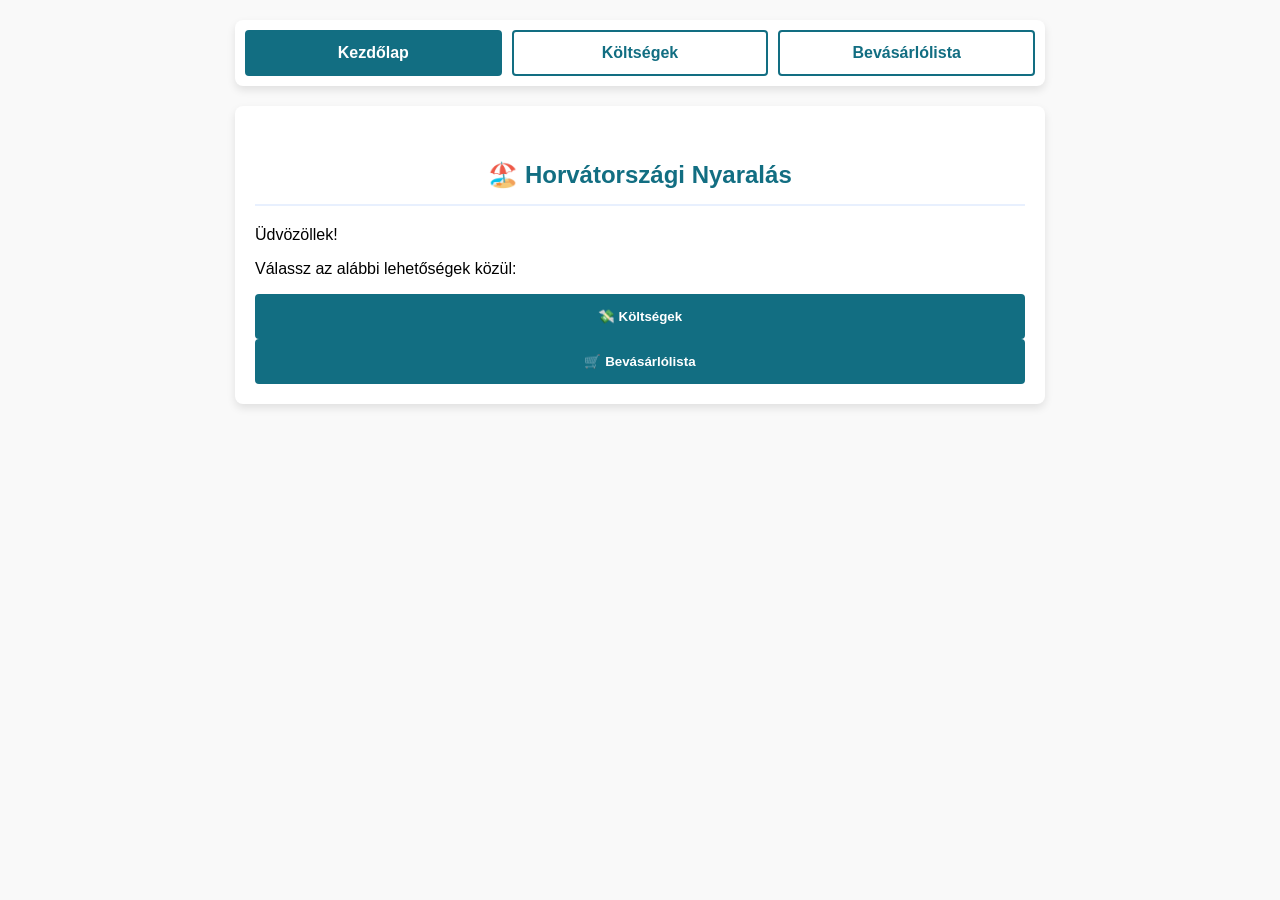
==== index.html @ a703a70e "Refactor HTML structure and improve semantics" ====
<!DOCTYPE html>
<html lang="hu">
<head>
  <meta charset="UTF-8">
  <meta name="viewport" content="width=device-width, initial-scale=1.0">
  <meta name="description" content="Nyaralási költségek és bevásárlólista kezelése">
  <title>Nyaralás</title>

  <link rel="icon" href="data:image/svg+xml,<svg xmlns=%22http://www.w3.org/2000/svg%22 viewBox=%220 0 100 100%22><text y=%22.9em%22 font-size=%2290%22>🏝️</text></svg>">
  <link rel="stylesheet" href="style.css">
</head>
<body>

  <nav class="nav-menu">
    <a href="index.html" class="active">Kezdőlap</a>
    <a href="costs.html">Költségek</a>
    <a href="shopping.html">Bevásárlólista</a>
  </nav>

  <main class="card home-card">
    <h2>🏖️ Horvátországi Nyaralás</h2>
    <p class="subtitle">Üdvözöllek!</p>
    
    <p>Válassz az alábbi lehetőségek közül:</p>

    <div class="action-buttons home-buttons">
      <button class="btn" onclick="window.location.href='costs.html'">💸 Költségek</button>
      <button class="btn" onclick="window.location.href='shopping.html'">🛒 Bevásárlólista</button>
    </div>
  </main>

</body>
</html>
---- style.css ----
/* =========================================
   1. VARIABLES & RESET
   ========================================= */
:root {
  --primary: #126e82;
  --primary-hover: #0d5363;
  --bg-body: #f9f9f9;
  --bg-white: #ffffff;
  --bg-soft: #e8f0fe;
  --border-color: #ccc;
  --row-hover: #f0f5fa;
  --row-stripe: #f8fbff;
  --text-main: #333;
  --delete-red: #d9534f;
  --font-base: 'Arial', sans-serif;
}

* {
  box-sizing: border-box;
}

body {
  font-family: var(--font-base);
  padding: 20px;
  max-width: 850px;
  margin: auto;
  background-color: var(--bg-body);
}

/* =========================================
   2. LAYOUT & CARDS
   ========================================= */
.card {
  background: var(--bg-white);
  box-shadow: 0 4px 8px rgba(0, 0, 0, 0.1);
  border-radius: 8px;
  padding: 20px;
}

.narrow-card {
  max-width: 600px;
  margin: 0 auto;
}

h2 {
  color: var(--primary);
  text-align: center;
  margin-top: 20px;
  padding: 15px 0;
  border-bottom: 2px solid var(--bg-soft);
  font-size: 1.5rem;
}

/* =========================================
   3. NAVIGATION MENU
   ========================================= */
.nav-menu {
  display: flex;
  flex-wrap: wrap;
  gap: 10px;
  margin-bottom: 20px;
  background: var(--bg-white);
  padding: 10px;
  border-radius: 8px;
  box-shadow: 0 4px 8px rgba(0, 0, 0, 0.1);
}

.nav-menu a {
  text-decoration: none;
  padding: 12px 15px;
  color: var(--primary);
  font-weight: bold;
  border-radius: 4px;
  flex: 1;
  text-align: center;
  border: 2px solid var(--primary);
  transition: all 0.2s ease;
}

.nav-menu a.active {
  background-color: var(--primary);
  color: var(--bg-white);
}

.nav-menu a:hover {
  background-color: var(--bg-soft);
}

/* =========================================
   4. TABLES
   ========================================= */
table {
  width: 100%;
  border-collapse: collapse;
  text-align: left;
}

th {
  background-color: var(--primary);
  color: var(--bg-white);
  padding: 15px;
}

td {
  padding: 12px 15px;
  border-bottom: 1px solid #eee;
}

tbody tr:nth-child(even) { background-color: var(--row-stripe); }
tbody tr:hover { background-color: var(--row-hover); }

.total-row td {
  border-top: 3px solid var(--primary);
  font-weight: bold;
  color: var(--primary);
  background-color: var(--bg-soft);
}

/* Specific shopping table constraints */
.shopping-table th, .shopping-table td { white-space: nowrap; }
.shopping-table th:nth-child(3), .shopping-table td:nth-child(3) { width: 100%; }

/* =========================================
   5. FORMS & INPUTS
   ========================================= */
input, select {
  width: 100%;
  padding: 12px;
  border: 1px solid var(--border-color);
  border-radius: 6px;
  font-family: inherit;
  background-color: #fafafa;
}

input:focus, select:focus {
  outline: none;
  border-color: var(--primary);
  box-shadow: 0 0 0 3px rgba(18, 110, 130, 0.2);
}

.shopping-table input[type="number"] { width: 60px; }

input[type="checkbox"] {
  width: 22px;
  height: 22px;
  cursor: pointer;
  accent-color: var(--primary);
}

/* =========================================
   6. BUTTONS
   ========================================= */
button, .btn {
  background-color: var(--primary);
  color: var(--bg-white);
  border: none;
  padding: 15px;
  cursor: pointer;
  width: 100%;
  font-weight: bold;
  border-radius: 4px;
  transition: all 0.2s ease;
}

button:hover, .btn:hover {
  background-color: var(--primary-hover);
  transform: translateY(-2px);
}

.btn-secondary {
  background-color: var(--bg-white);
  color: var(--primary);
  border: 2px solid var(--primary);
}

.delete-btn {
  color: #777;
  background: transparent;
  border: none;
  font-size: 20px;
  cursor: pointer;
  padding: 5px 10px;
}

.delete-btn:hover { color: var(--delete-red); }

/* =========================================
   7. RESPONSIVENESS
   ========================================= */
.table-responsive {
  width: 100%;
  overflow-x: auto;
}

@media (max-width: 600px) {
  .nav-menu { flex-direction: column; }
  .action-buttons { flex-direction: column; }
  .btn { width: 100%; }
}
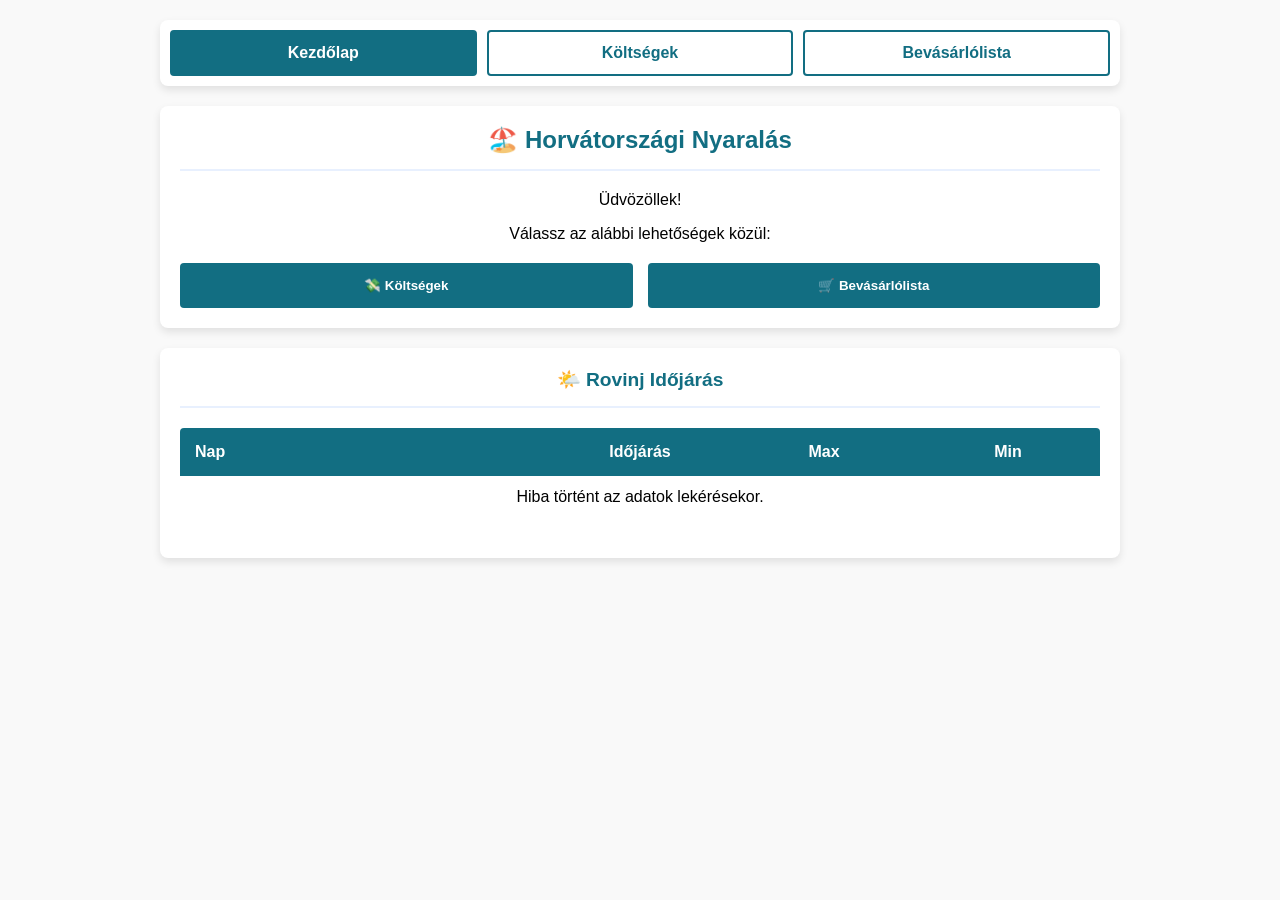
==== commit ad4e6ca9: "weather forecast" ====
--- a/index.html
+++ b/index.html
@@ -1,14 +1,17 @@
 <!DOCTYPE html>
 <html lang="hu">
+
 <head>
   <meta charset="UTF-8">
   <meta name="viewport" content="width=device-width, initial-scale=1.0">
   <meta name="description" content="Nyaralási költségek és bevásárlólista kezelése">
   <title>Nyaralás</title>
 
-  <link rel="icon" href="data:image/svg+xml,<svg xmlns=%22http://www.w3.org/2000/svg%22 viewBox=%220 0 100 100%22><text y=%22.9em%22 font-size=%2290%22>🏝️</text></svg>">
+  <link rel="icon"
+    href="data:image/svg+xml,<svg xmlns=%22http://www.w3.org/2000/svg%22 viewBox=%220 0 100 100%22><text y=%22.9em%22 font-size=%2290%22>🏝️</text></svg>">
   <link rel="stylesheet" href="style.css">
 </head>
+
 <body>
 
   <nav class="nav-menu">
@@ -20,7 +23,7 @@
   <main class="card home-card">
     <h2>🏖️ Horvátországi Nyaralás</h2>
     <p class="subtitle">Üdvözöllek!</p>
-    
+
     <p>Válassz az alábbi lehetőségek közül:</p>
 
     <div class="action-buttons home-buttons">
@@ -29,5 +32,29 @@
     </div>
   </main>
 
+  <section class="card weather-card" style="margin-top: 20px;">
+    <h3>🌤️ Rovinj Időjárás</h3>
+    <div class="table-responsive">
+      <table id="weather-table">
+        <thead>
+          <tr>
+            <th>Nap</th>
+            <th class="center-text">Időjárás</th>
+            <th class="center-text">Max</th>
+            <th class="center-text">Min</th>
+          </tr>
+        </thead>
+        <tbody id="weather-body">
+          <tr>
+            <td colspan="4" class="center-text">Időjárás betöltése folyamatban...</td>
+          </tr>
+        </tbody>
+      </table>
+    </div>
+  </section>
+
+  <script src="script.js"></script>
+
 </body>
-</html>
+
+</html>
--- a/style.css
+++ b/style.css
@@ -10,19 +10,16 @@
   --border-color: #ccc;
   --row-hover: #f0f5fa;
   --row-stripe: #f8fbff;
-  --text-main: #333;
   --delete-red: #d9534f;
   --font-base: 'Arial', sans-serif;
 }
 
-* {
-  box-sizing: border-box;
-}
+* { box-sizing: border-box; }
 
 body {
   font-family: var(--font-base);
   padding: 20px;
-  max-width: 850px;
+  max-width: 1000px;
   margin: auto;
   background-color: var(--bg-body);
 }
@@ -30,25 +27,45 @@
 /* =========================================
    2. LAYOUT & CARDS
    ========================================= */
+.dashboard-layout {
+  display: grid;
+  grid-template-columns: 2fr 1fr;
+  gap: 20px;
+  align-items: start;
+}
+
+.right-column {
+  display: flex;
+  flex-direction: column;
+  gap: 20px;
+}
+   
 .card {
   background: var(--bg-white);
   box-shadow: 0 4px 8px rgba(0, 0, 0, 0.1);
   border-radius: 8px;
   padding: 20px;
-}
-
-.narrow-card {
-  max-width: 600px;
-  margin: 0 auto;
-}
-
-h2 {
+  text-align: center;
+}
+
+.narrow-card { max-width: 600px; margin: 0 auto; }
+
+h2, h3 {
   color: var(--primary);
   text-align: center;
-  margin-top: 20px;
-  padding: 15px 0;
+  margin-top: 0;
+  padding-bottom: 15px;
   border-bottom: 2px solid var(--bg-soft);
-  font-size: 1.5rem;
+}
+
+h2 { font-size: 1.5rem; }
+h3 { font-size: 1.2rem; }
+
+.exchange-rate-display {
+  font-size: 2rem;
+  font-weight: bold;
+  color: var(--primary);
+  padding: 10px 0;
 }
 
 /* =========================================
@@ -77,60 +94,169 @@
   transition: all 0.2s ease;
 }
 
-.nav-menu a.active {
-  background-color: var(--primary);
-  color: var(--bg-white);
-}
-
-.nav-menu a:hover {
-  background-color: var(--bg-soft);
-}
+/* Általános (nem aktív) gombok hover effektje */
+.nav-menu a:hover { 
+  background-color: var(--bg-soft); 
+}
+
+/* Aktív gomb alapállapota */
+.nav-menu a.active { 
+  background-color: var(--primary); 
+  color: var(--bg-white); 
+}
+
+/* Aktív gomb hover effektje (Sötétebb kék) */
+.nav-menu a.active:hover { 
+  background-color: var(--primary-hover); 
+}
+
+/* =========================================
+   8. WEATHER WIDGET SPECIFICS
+   ========================================= */
+.center-text {
+  text-align: center;
+}
+
+.weather-icon {
+  font-size: 1.5rem;
+}
+
+.temp-max {
+  font-weight: bold;
+  color: #d9534f; /* Warm red matching your delete button */
+}
+
+.temp-min {
+  color: var(--primary); /* Cool blue matching your theme */
+  font-size: 0.9em;
+}
+
+/* Optional: Slight width adjustments for the weather table */
+#weather-table th:nth-child(1), #weather-table td:nth-child(1) { width: 40%; }
+#weather-table th:nth-child(2), #weather-table td:nth-child(2) { width: 20%; }
+#weather-table th:nth-child(3), #weather-table td:nth-child(3) { width: 20%; }
+#weather-table th:nth-child(4), #weather-table td:nth-child(4) { width: 20%; }
 
 /* =========================================
    4. TABLES
    ========================================= */
-table {
+/* Container ensures the scroll bar appears if content is wider than screen */
+.table-responsive {
   width: 100%;
-  border-collapse: collapse;
-  text-align: left;
-}
-
-th {
-  background-color: var(--primary);
-  color: var(--bg-white);
-  padding: 15px;
-}
-
-td {
-  padding: 12px 15px;
-  border-bottom: 1px solid #eee;
+  overflow-x: auto;
+  margin: 20px 0;
+  -webkit-overflow-scrolling: touch;
+}
+
+table { 
+  width: 100%; 
+  text-align: left; 
+  /* Changes required for rounded table corners */
+  border-collapse: separate; 
+  border-spacing: 0;
+  border-radius: 4px; /* Matches your button radius */
+  overflow: hidden;   /* Clips header/row backgrounds to the rounded edge */
+}
+
+th { 
+  background-color: var(--primary); 
+  color: var(--bg-white); 
+  padding: 15px; 
+  white-space: nowrap; 
+}
+
+td { 
+  padding: 12px 15px; 
+  border-bottom: 1px solid #eee; 
+}
+
+/* Remove the bottom border on the very last row to keep the bottom corners clean */
+tbody tr:last-child td {
+  border-bottom: none;
 }
 
 tbody tr:nth-child(even) { background-color: var(--row-stripe); }
 tbody tr:hover { background-color: var(--row-hover); }
 
+/* Összegzés Kártya Specifikus */
+.summary-card table {
+  margin-top: 10px;
+}
+.summary-card td {
+  padding: 15px 10px;
+}
+
 .total-row td {
-  border-top: 3px solid var(--primary);
+  border-bottom: 2px solid var(--border-color);
   font-weight: bold;
   color: var(--primary);
-  background-color: var(--bg-soft);
-}
-
-/* Specific shopping table constraints */
-.shopping-table th, .shopping-table td { white-space: nowrap; }
-.shopping-table th:nth-child(3), .shopping-table td:nth-child(3) { width: 100%; }
+}
+
+/* Ensures the total row bottom border doesn't break the rounded corner */
+tbody tr:last-child.total-row td {
+  border-bottom: none; 
+}
+
+.align-right {
+  text-align: right;
+  white-space: nowrap; /* Megakadályozza, hogy a Ft/fő két sorba törjön */
+}
+
+td.per-fo { 
+  font-weight: normal; 
+  color: #555; 
+  font-size: 0.9em; 
+}
+
+/* Shopping Table Specific */
+.shopping-table { 
+  min-width: 800px;
+  table-layout: fixed; 
+}
+
+/* Make the header tall and spacy to match the other tables */
+.shopping-table th { 
+  padding: 15px; 
+  word-wrap: break-word;
+}
+
+/* Keep the data rows slightly more compact so the list doesn't take up too much vertical space */
+.shopping-table td { 
+  padding: 8px; 
+  word-wrap: break-word;
+}
+
+/* Adjusted widths to total 100% and give the delete button more room */
+.shopping-table th:nth-child(1), .shopping-table td:nth-child(1) { width: 19%; } /* Táska */
+.shopping-table th:nth-child(2), .shopping-table td:nth-child(2) { width: 5%; text-align: center;  }  /* Kat */
+.shopping-table th:nth-child(3), .shopping-table td:nth-child(3) { width: 15%; } /* Kategória */
+.shopping-table th:nth-child(4), .shopping-table td:nth-child(4) { width: 33%; } /* Tárgy */
+.shopping-table th:nth-child(5), .shopping-table td:nth-child(5) { width: 8%; text-align: center; }  /* Db */
+.shopping-table th:nth-child(6), .shopping-table td:nth-child(6) { width: 10%; text-align: center; } /* Kosárban? */
+.shopping-table th:nth-child(7), .shopping-table td:nth-child(7) { width: 10%; text-align: center; } /* Delete */
 
 /* =========================================
    5. FORMS & INPUTS
    ========================================= */
+.input-group {
+  display: flex;
+  flex-direction: row;
+  align-items: center;
+  gap: 8px;
+  width: 100%;
+}
+
 input, select {
-  width: 100%;
-  padding: 12px;
+  padding: 10px;
   border: 1px solid var(--border-color);
   border-radius: 6px;
   font-family: inherit;
   background-color: #fafafa;
-}
+  width: 100%;
+}
+
+.cost-input { flex: 1; }
+.currency-select { width: 70px; flex-shrink: 0; }
 
 input:focus, select:focus {
   outline: none;
@@ -138,17 +264,10 @@
   box-shadow: 0 0 0 3px rgba(18, 110, 130, 0.2);
 }
 
-.shopping-table input[type="number"] { width: 60px; }
-
-input[type="checkbox"] {
-  width: 22px;
-  height: 22px;
-  cursor: pointer;
-  accent-color: var(--primary);
-}
-
-/* =========================================
-   6. BUTTONS
+input[type="checkbox"] { width: 20px; height: 20px; cursor: pointer; accent-color: var(--primary); }
+
+/* =========================================
+   6. BUTTONS & UTILITIES
    ========================================= */
 button, .btn {
   background-color: var(--primary);
@@ -162,38 +281,27 @@
   transition: all 0.2s ease;
 }
 
-button:hover, .btn:hover {
-  background-color: var(--primary-hover);
-  transform: translateY(-2px);
-}
-
-.btn-secondary {
-  background-color: var(--bg-white);
-  color: var(--primary);
-  border: 2px solid var(--primary);
-}
+button:hover, .btn:hover { background-color: var(--primary-hover); transform: translateY(-2px); }
+.action-buttons { display: flex; gap: 15px; margin-top: 20px; }
 
 .delete-btn {
   color: #777;
   background: transparent;
-  border: none;
-  font-size: 20px;
-  cursor: pointer;
-  padding: 5px 10px;
-}
-
-.delete-btn:hover { color: var(--delete-red); }
+  padding: 5px;
+  font-size: 18px;
+}
+.delete-btn:hover { background-color: var(--delete-red); }
 
 /* =========================================
    7. RESPONSIVENESS
    ========================================= */
-.table-responsive {
-  width: 100%;
-  overflow-x: auto;
-}
-
-@media (max-width: 600px) {
+@media (max-width: 768px) {
+  .dashboard-layout {
+    grid-template-columns: 1fr;
+  }
+}
+
+   @media (max-width: 600px) {
   .nav-menu { flex-direction: column; }
   .action-buttons { flex-direction: column; }
-  .btn { width: 100%; }
-}
+}
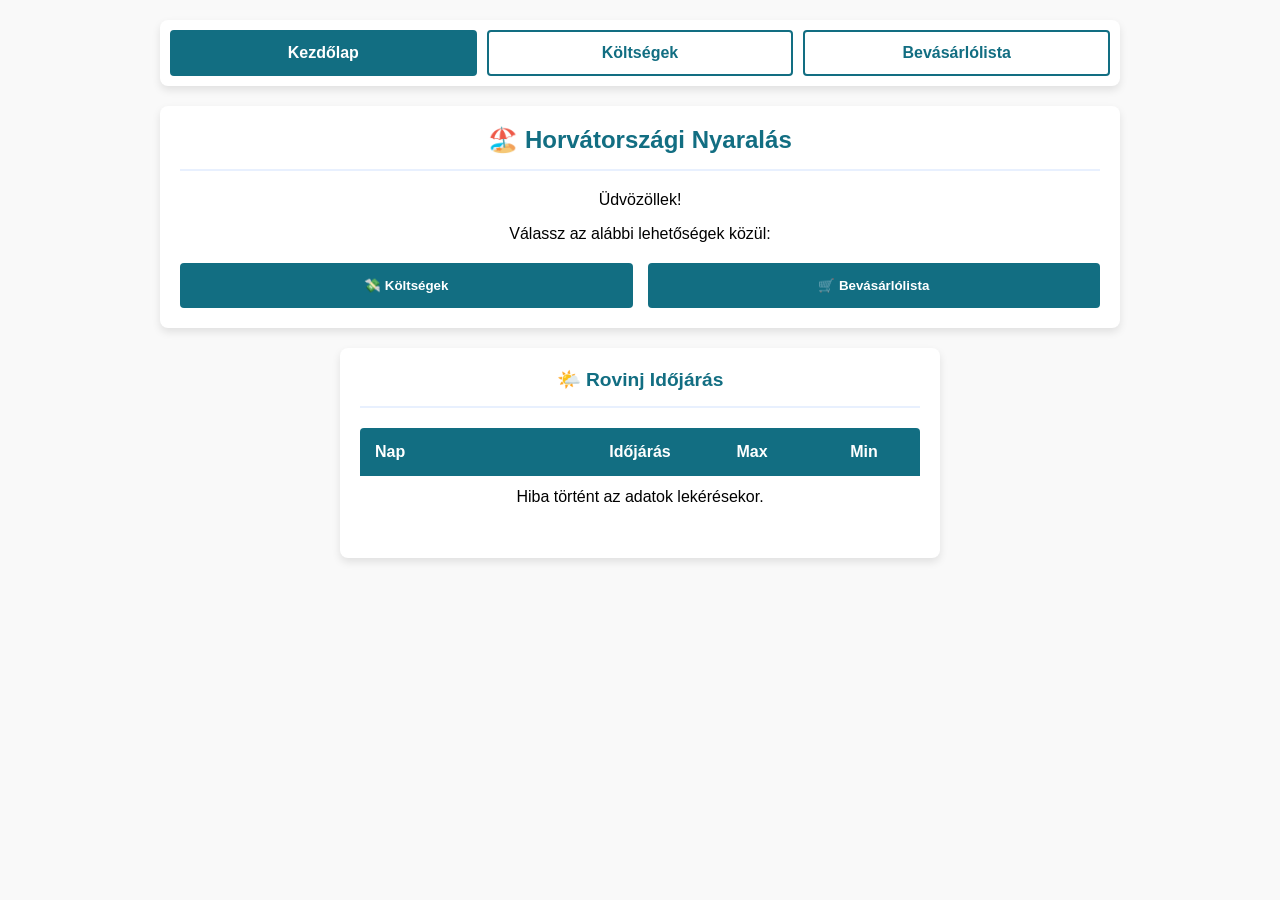
==== commit 41180d47: "css and format modified" ====
--- a/index.html
+++ b/index.html
@@ -32,7 +32,7 @@
     </div>
   </main>
 
-  <section class="card weather-card" style="margin-top: 20px;">
+  <section class="card weather-card narrow-card" style="margin-top: 20px;">
     <h3>🌤️ Rovinj Időjárás</h3>
     <div class="table-responsive">
       <table id="weather-table">
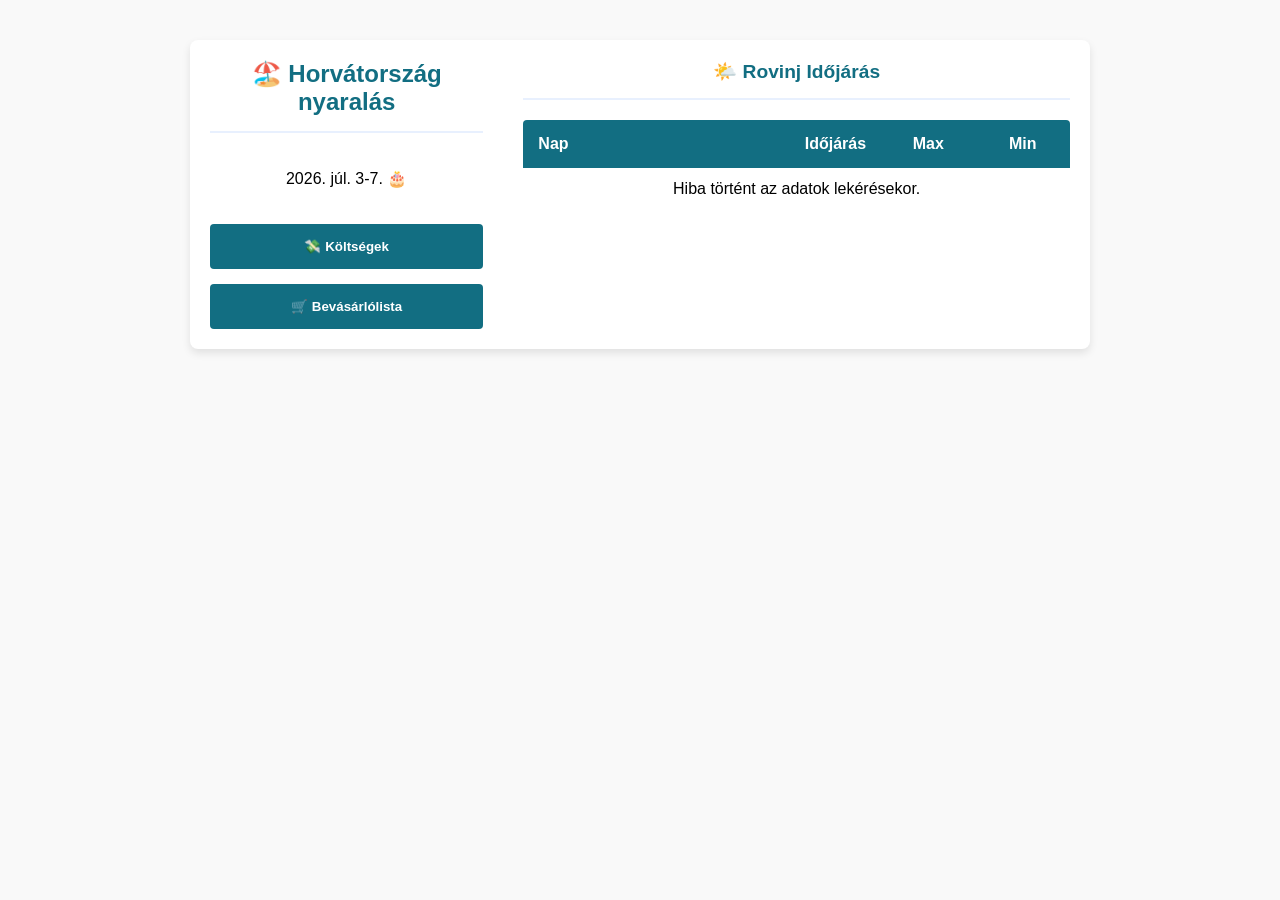
==== commit 0dae1a47: "structure and css modification" ====
--- a/index.html
+++ b/index.html
@@ -6,7 +6,6 @@
   <meta name="viewport" content="width=device-width, initial-scale=1.0">
   <meta name="description" content="Nyaralási költségek és bevásárlólista kezelése">
   <title>Nyaralás</title>
-
   <link rel="icon"
     href="data:image/svg+xml,<svg xmlns=%22http://www.w3.org/2000/svg%22 viewBox=%220 0 100 100%22><text y=%22.9em%22 font-size=%2290%22>🏝️</text></svg>">
   <link rel="stylesheet" href="style.css">
@@ -14,44 +13,40 @@
 
 <body>
 
-  <nav class="nav-menu">
-    <a href="index.html" class="active">Kezdőlap</a>
-    <a href="costs.html">Költségek</a>
-    <a href="shopping.html">Bevásárlólista</a>
-  </nav>
+  <main class="card unified-card">
 
-  <main class="card home-card">
-    <h2>🏖️ Horvátországi Nyaralás</h2>
-    <p class="subtitle">Üdvözöllek!</p>
+    <div class="left-panel">
+      <h2>🏖️ Horvátország nyaralás</h2>
+      <p class="subtitle center-text">2026. júl. 3-7. 🎂</p>
 
-    <p>Válassz az alábbi lehetőségek közül:</p>
+      <div class="vertical-menu">
+        <button class="btn" onclick="window.location.href='costs.html'">💸 Költségek</button>
+        <button class="btn" onclick="window.location.href='shopping.html'">🛒 Bevásárlólista</button>
+      </div>
+    </div>
 
-    <div class="action-buttons home-buttons">
-      <button class="btn" onclick="window.location.href='costs.html'">💸 Költségek</button>
-      <button class="btn" onclick="window.location.href='shopping.html'">🛒 Bevásárlólista</button>
+    <div class="right-panel">
+      <h3>🌤️ Rovinj Időjárás</h3>
+      <div class="table-responsive">
+        <table id="weather-table">
+          <thead>
+            <tr>
+              <th>Nap</th>
+              <th class="center-text">Időjárás</th>
+              <th class="center-text">Max</th>
+              <th class="center-text">Min</th>
+            </tr>
+          </thead>
+          <tbody id="weather-body">
+            <tr>
+              <td colspan="4" class="center-text">Időjárás betöltése folyamatban...</td>
+            </tr>
+          </tbody>
+        </table>
+      </div>
     </div>
+
   </main>
-
-  <section class="card weather-card narrow-card" style="margin-top: 20px;">
-    <h3>🌤️ Rovinj Időjárás</h3>
-    <div class="table-responsive">
-      <table id="weather-table">
-        <thead>
-          <tr>
-            <th>Nap</th>
-            <th class="center-text">Időjárás</th>
-            <th class="center-text">Max</th>
-            <th class="center-text">Min</th>
-          </tr>
-        </thead>
-        <tbody id="weather-body">
-          <tr>
-            <td colspan="4" class="center-text">Időjárás betöltése folyamatban...</td>
-          </tr>
-        </tbody>
-      </table>
-    </div>
-  </section>
 
   <script src="script.js"></script>
 
--- a/style.css
+++ b/style.css
@@ -14,7 +14,9 @@
   --font-base: 'Arial', sans-serif;
 }
 
-* { box-sizing: border-box; }
+* {
+  box-sizing: border-box;
+}
 
 body {
   font-family: var(--font-base);
@@ -39,7 +41,7 @@
   flex-direction: column;
   gap: 20px;
 }
-   
+
 .card {
   background: var(--bg-white);
   box-shadow: 0 4px 8px rgba(0, 0, 0, 0.1);
@@ -48,9 +50,13 @@
   text-align: center;
 }
 
-.narrow-card { max-width: 600px; margin: 0 auto; }
-
-h2, h3 {
+.narrow-card {
+  max-width: 600px;
+  margin: 0 auto;
+}
+
+h2,
+h3 {
   color: var(--primary);
   text-align: center;
   margin-top: 0;
@@ -58,19 +64,39 @@
   border-bottom: 2px solid var(--bg-soft);
 }
 
-h2 { font-size: 1.5rem; }
-h3 { font-size: 1.2rem; }
-
-.exchange-rate-display {
-  font-size: 2rem;
-  font-weight: bold;
-  color: var(--primary);
-  padding: 10px 0;
-}
-
-/* =========================================
-   3. NAVIGATION MENU
-   ========================================= */
+h2 {
+  font-size: 1.5rem;
+}
+
+h3 {
+  font-size: 1.2rem;
+}
+
+/* =========================================
+   3. UNIFIED DASHBOARD CARD
+   ========================================= */
+.unified-card {
+  display: grid;
+  grid-template-columns: 1fr 2fr;
+  gap: 40px;
+  max-width: 900px;
+  margin: 20px auto;
+  align-items: start;
+}
+
+.left-panel {
+  display: flex;
+  flex-direction: column;
+}
+
+.right-panel {
+  width: 100%;
+}
+
+/* =========================================
+   4. NAVIGATION & MENUS
+   ========================================= */
+/* Top Horizontal Menu (used on other pages) */
 .nav-menu {
   display: flex;
   flex-wrap: wrap;
@@ -94,53 +120,30 @@
   transition: all 0.2s ease;
 }
 
-/* Általános (nem aktív) gombok hover effektje */
-.nav-menu a:hover { 
-  background-color: var(--bg-soft); 
-}
-
-/* Aktív gomb alapállapota */
-.nav-menu a.active { 
-  background-color: var(--primary); 
-  color: var(--bg-white); 
-}
-
-/* Aktív gomb hover effektje (Sötétebb kék) */
-.nav-menu a.active:hover { 
-  background-color: var(--primary-hover); 
-}
-
-/* =========================================
-   8. WEATHER WIDGET SPECIFICS
-   ========================================= */
-.center-text {
-  text-align: center;
-}
-
-.weather-icon {
-  font-size: 1.5rem;
-}
-
-.temp-max {
-  font-weight: bold;
-  color: #d9534f; /* Warm red matching your delete button */
-}
-
-.temp-min {
-  color: var(--primary); /* Cool blue matching your theme */
-  font-size: 0.9em;
-}
-
-/* Optional: Slight width adjustments for the weather table */
-#weather-table th:nth-child(1), #weather-table td:nth-child(1) { width: 40%; }
-#weather-table th:nth-child(2), #weather-table td:nth-child(2) { width: 20%; }
-#weather-table th:nth-child(3), #weather-table td:nth-child(3) { width: 20%; }
-#weather-table th:nth-child(4), #weather-table td:nth-child(4) { width: 20%; }
-
-/* =========================================
-   4. TABLES
-   ========================================= */
-/* Container ensures the scroll bar appears if content is wider than screen */
+.nav-menu a:hover {
+  background-color: var(--bg-soft);
+}
+
+.nav-menu a.active {
+  background-color: var(--primary);
+  color: var(--bg-white);
+}
+
+.nav-menu a.active:hover {
+  background-color: var(--primary-hover);
+}
+
+/* Vertical Menu (used on the unified index page) */
+.vertical-menu {
+  display: flex;
+  flex-direction: column;
+  gap: 15px;
+  margin-top: 20px;
+}
+
+/* =========================================
+   5. TABLES
+   ========================================= */
 .table-responsive {
   width: 100%;
   overflow-x: auto;
@@ -148,40 +151,44 @@
   -webkit-overflow-scrolling: touch;
 }
 
-table { 
-  width: 100%; 
-  text-align: left; 
-  /* Changes required for rounded table corners */
-  border-collapse: separate; 
+table {
+  width: 100%;
+  text-align: left;
+  border-collapse: separate;
   border-spacing: 0;
-  border-radius: 4px; /* Matches your button radius */
-  overflow: hidden;   /* Clips header/row backgrounds to the rounded edge */
-}
-
-th { 
-  background-color: var(--primary); 
-  color: var(--bg-white); 
-  padding: 15px; 
-  white-space: nowrap; 
-}
-
-td { 
-  padding: 12px 15px; 
-  border-bottom: 1px solid #eee; 
-}
-
-/* Remove the bottom border on the very last row to keep the bottom corners clean */
+  border-radius: 4px;
+  overflow: hidden;
+}
+
+th {
+  background-color: var(--primary);
+  color: var(--bg-white);
+  padding: 15px;
+  white-space: nowrap;
+}
+
+td {
+  padding: 12px 15px;
+  border-bottom: 1px solid #eee;
+}
+
 tbody tr:last-child td {
   border-bottom: none;
 }
 
-tbody tr:nth-child(even) { background-color: var(--row-stripe); }
-tbody tr:hover { background-color: var(--row-hover); }
-
-/* Összegzés Kártya Specifikus */
+tbody tr:nth-child(even) {
+  background-color: var(--row-stripe);
+}
+
+tbody tr:hover {
+  background-color: var(--row-hover);
+}
+
+/* Summary Card Specifics */
 .summary-card table {
   margin-top: 10px;
 }
+
 .summary-card td {
   padding: 15px 10px;
 }
@@ -192,51 +199,88 @@
   color: var(--primary);
 }
 
-/* Ensures the total row bottom border doesn't break the rounded corner */
 tbody tr:last-child.total-row td {
-  border-bottom: none; 
-}
-
-.align-right {
-  text-align: right;
-  white-space: nowrap; /* Megakadályozza, hogy a Ft/fő két sorba törjön */
-}
-
-td.per-fo { 
-  font-weight: normal; 
-  color: #555; 
-  font-size: 0.9em; 
-}
-
-/* Shopping Table Specific */
-.shopping-table { 
+  border-bottom: none;
+}
+
+/* Shopping Table Specifics */
+.shopping-table {
   min-width: 800px;
-  table-layout: fixed; 
-}
-
-/* Make the header tall and spacy to match the other tables */
-.shopping-table th { 
-  padding: 15px; 
+  table-layout: fixed;
+}
+
+.shopping-table th {
+  padding: 15px;
   word-wrap: break-word;
 }
 
-/* Keep the data rows slightly more compact so the list doesn't take up too much vertical space */
-.shopping-table td { 
-  padding: 8px; 
+.shopping-table td {
+  padding: 8px;
   word-wrap: break-word;
 }
 
-/* Adjusted widths to total 100% and give the delete button more room */
-.shopping-table th:nth-child(1), .shopping-table td:nth-child(1) { width: 19%; } /* Táska */
-.shopping-table th:nth-child(2), .shopping-table td:nth-child(2) { width: 5%; text-align: center;  }  /* Kat */
-.shopping-table th:nth-child(3), .shopping-table td:nth-child(3) { width: 15%; } /* Kategória */
-.shopping-table th:nth-child(4), .shopping-table td:nth-child(4) { width: 33%; } /* Tárgy */
-.shopping-table th:nth-child(5), .shopping-table td:nth-child(5) { width: 8%; text-align: center; }  /* Db */
-.shopping-table th:nth-child(6), .shopping-table td:nth-child(6) { width: 10%; text-align: center; } /* Kosárban? */
-.shopping-table th:nth-child(7), .shopping-table td:nth-child(7) { width: 10%; text-align: center; } /* Delete */
-
-/* =========================================
-   5. FORMS & INPUTS
+.shopping-table th:nth-child(1),
+.shopping-table td:nth-child(1) {
+  width: 19%;
+}
+
+.shopping-table th:nth-child(2),
+.shopping-table td:nth-child(2) {
+  width: 5%;
+  text-align: center;
+}
+
+.shopping-table th:nth-child(3),
+.shopping-table td:nth-child(3) {
+  width: 15%;
+}
+
+.shopping-table th:nth-child(4),
+.shopping-table td:nth-child(4) {
+  width: 33%;
+}
+
+.shopping-table th:nth-child(5),
+.shopping-table td:nth-child(5) {
+  width: 8%;
+  text-align: center;
+}
+
+.shopping-table th:nth-child(6),
+.shopping-table td:nth-child(6) {
+  width: 10%;
+  text-align: center;
+}
+
+.shopping-table th:nth-child(7),
+.shopping-table td:nth-child(7) {
+  width: 10%;
+  text-align: center;
+}
+
+/* Weather Table Specifics */
+#weather-table th:nth-child(1),
+#weather-table td:nth-child(1) {
+  width: 50%;
+}
+
+#weather-table th:nth-child(2),
+#weather-table td:nth-child(2) {
+  width: 15%;
+}
+
+#weather-table th:nth-child(3),
+#weather-table td:nth-child(3) {
+  width: 17.5%;
+}
+
+#weather-table th:nth-child(4),
+#weather-table td:nth-child(4) {
+  width: 17.5%;
+}
+
+/* =========================================
+   6. FORMS & INPUTS
    ========================================= */
 .input-group {
   display: flex;
@@ -246,7 +290,8 @@
   width: 100%;
 }
 
-input, select {
+input,
+select {
   padding: 10px;
   border: 1px solid var(--border-color);
   border-radius: 6px;
@@ -255,21 +300,74 @@
   width: 100%;
 }
 
-.cost-input { flex: 1; }
-.currency-select { width: 70px; flex-shrink: 0; }
-
-input:focus, select:focus {
+.cost-input {
+  flex: 1;
+}
+
+.currency-select {
+  width: 70px;
+  flex-shrink: 0;
+}
+
+input:focus,
+select:focus {
   outline: none;
   border-color: var(--primary);
   box-shadow: 0 0 0 3px rgba(18, 110, 130, 0.2);
 }
 
-input[type="checkbox"] { width: 20px; height: 20px; cursor: pointer; accent-color: var(--primary); }
-
-/* =========================================
-   6. BUTTONS & UTILITIES
-   ========================================= */
-button, .btn {
+input[type="checkbox"] {
+  width: 20px;
+  height: 20px;
+  cursor: pointer;
+  accent-color: var(--primary);
+}
+
+/* =========================================
+   7. UTILITIES & TYPOGRAPHY
+   ========================================= */
+.center-text {
+  text-align: center;
+}
+
+.align-right {
+  text-align: right;
+  white-space: nowrap;
+}
+
+.exchange-rate-display {
+  font-size: 2rem;
+  font-weight: bold;
+  color: var(--primary);
+  padding: 10px 0;
+}
+
+td.per-fo {
+  font-weight: normal;
+  color: #555;
+  font-size: 0.9em;
+}
+
+/* Weather Typographics */
+.weather-icon {
+  font-size: 1.5rem;
+}
+
+.temp-max {
+  font-weight: bold;
+  color: var(--delete-red);
+}
+
+.temp-min {
+  color: var(--primary);
+  font-size: 0.9em;
+}
+
+/* =========================================
+   8. BUTTONS
+   ========================================= */
+button,
+.btn {
   background-color: var(--primary);
   color: var(--bg-white);
   border: none;
@@ -281,8 +379,17 @@
   transition: all 0.2s ease;
 }
 
-button:hover, .btn:hover { background-color: var(--primary-hover); transform: translateY(-2px); }
-.action-buttons { display: flex; gap: 15px; margin-top: 20px; }
+button:hover,
+.btn:hover {
+  background-color: var(--primary-hover);
+  transform: translateY(-2px);
+}
+
+.action-buttons {
+  display: flex;
+  gap: 15px;
+  margin-top: 20px;
+}
 
 .delete-btn {
   color: #777;
@@ -290,18 +397,35 @@
   padding: 5px;
   font-size: 18px;
 }
-.delete-btn:hover { background-color: var(--delete-red); }
-
-/* =========================================
-   7. RESPONSIVENESS
+
+.delete-btn:hover {
+  background-color: var(--delete-red);
+  color: var(--bg-white);
+}
+
+/* =========================================
+   9. RESPONSIVENESS
    ========================================= */
 @media (max-width: 768px) {
   .dashboard-layout {
     grid-template-columns: 1fr;
   }
-}
-
-   @media (max-width: 600px) {
-  .nav-menu { flex-direction: column; }
-  .action-buttons { flex-direction: column; }
-}
+
+  .unified-card {
+    grid-template-columns: 1fr;
+    gap: 30px;
+  }
+
+  .left-panel {
+    border-bottom: 2px solid var(--bg-soft);
+    padding-bottom: 20px;
+  }
+}
+
+@media (max-width: 600px) {
+
+  .nav-menu,
+  .action-buttons {
+    flex-direction: column;
+  }
+}
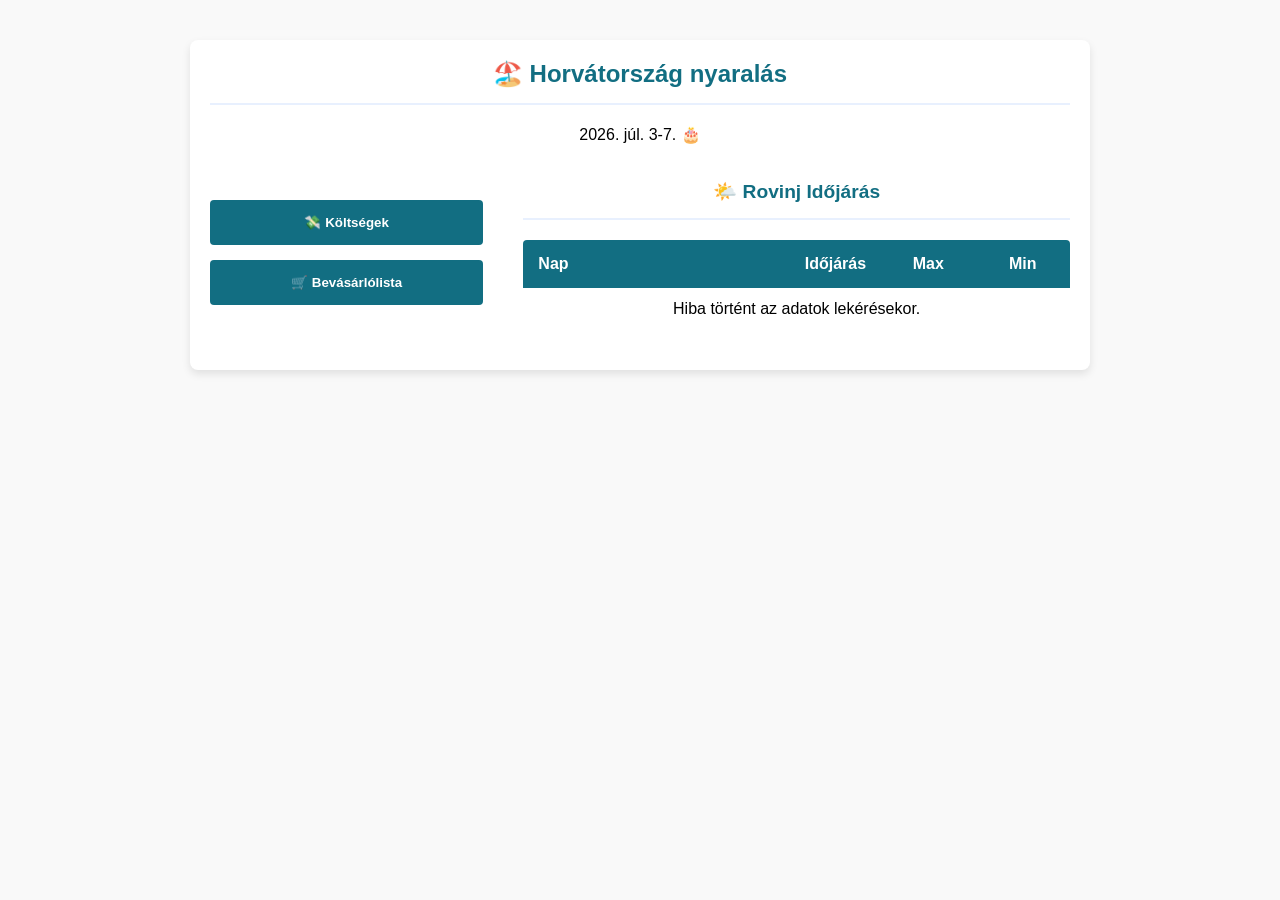
==== commit f832bf51: "header" ====
--- a/index.html
+++ b/index.html
@@ -15,10 +15,12 @@
 
   <main class="card unified-card">
 
-    <div class="left-panel">
+    <div class="card-header">
       <h2>🏖️ Horvátország nyaralás</h2>
       <p class="subtitle center-text">2026. júl. 3-7. 🎂</p>
+    </div>
 
+    <div class="left-panel">
       <div class="vertical-menu">
         <button class="btn" onclick="window.location.href='costs.html'">💸 Költségek</button>
         <button class="btn" onclick="window.location.href='shopping.html'">🛒 Bevásárlólista</button>
--- a/style.css
+++ b/style.css
@@ -78,10 +78,14 @@
 .unified-card {
   display: grid;
   grid-template-columns: 1fr 2fr;
-  gap: 40px;
+  gap: 20px 40px; /* 20px függőleges távolság (sorok), 40px vízszintes (oszlopok) */
   max-width: 900px;
   margin: 20px auto;
   align-items: start;
+}
+
+.card-header {
+  grid-column: 1 / -1; /* Átível a teljes rácson, mindkét oszlop felett */
 }
 
 .left-panel {
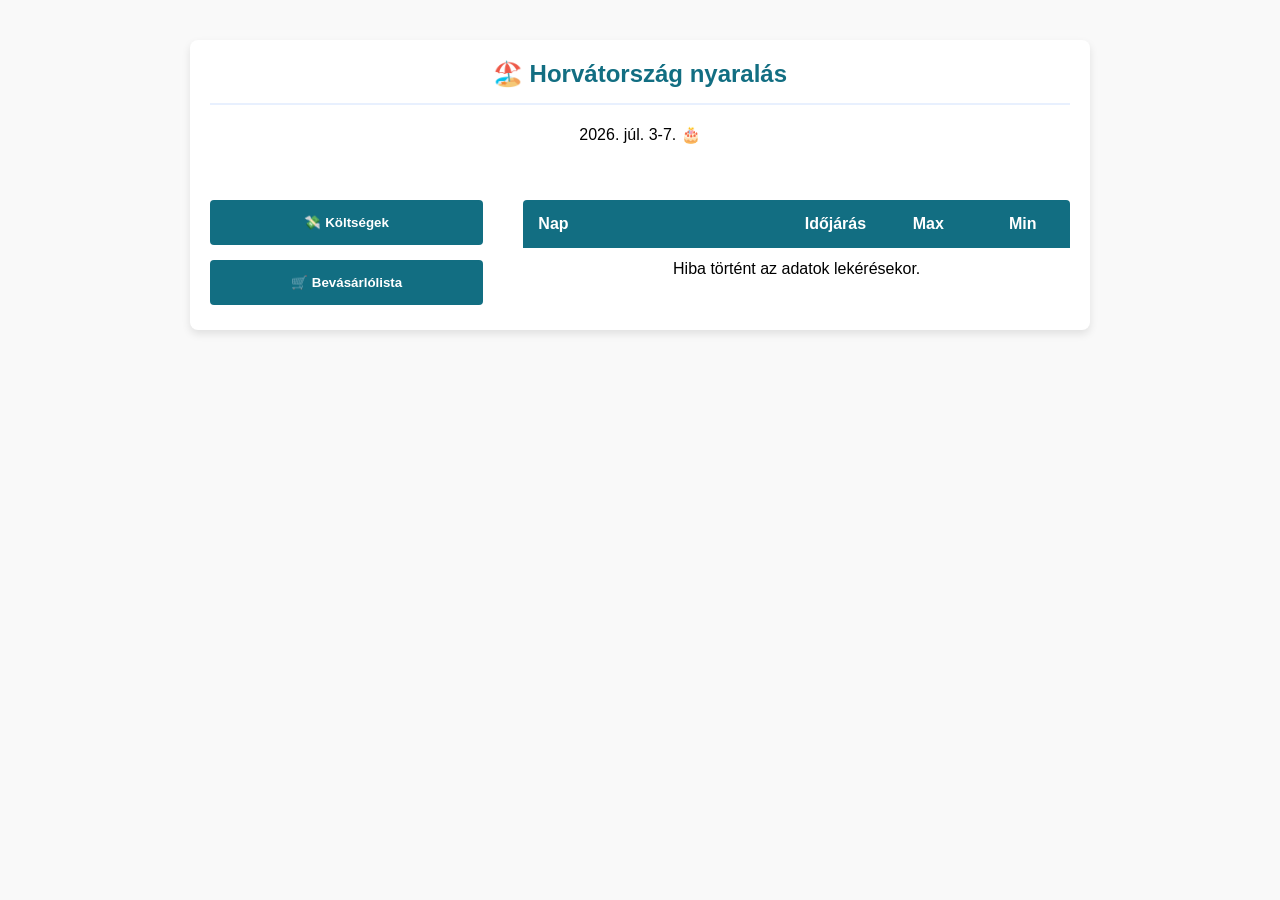
==== commit 6edfd466: "style" ====
--- a/index.html
+++ b/index.html
@@ -28,7 +28,6 @@
     </div>
 
     <div class="right-panel">
-      <h3>🌤️ Rovinj Időjárás</h3>
       <div class="table-responsive">
         <table id="weather-table">
           <thead>
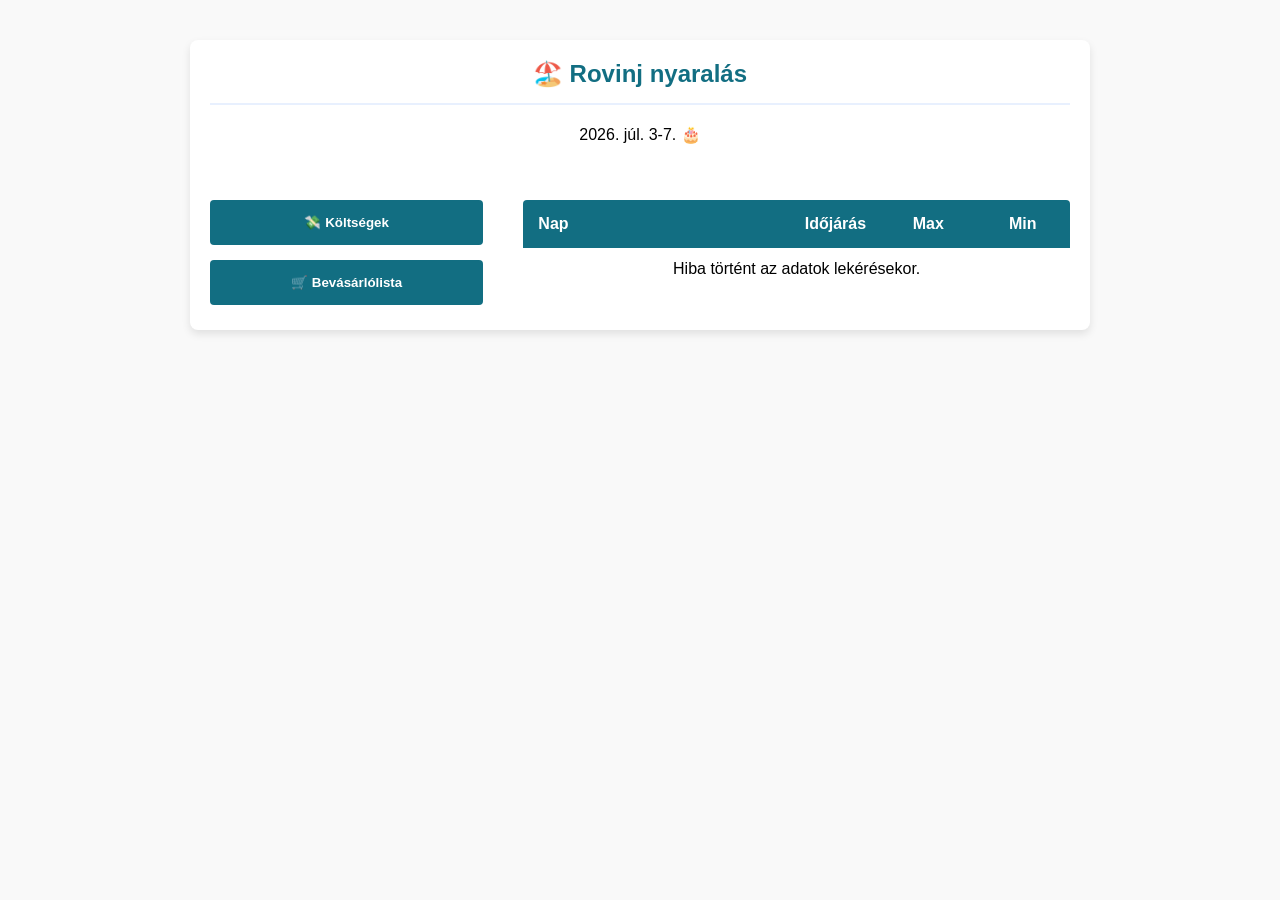
==== commit 48da4cbd: "asd" ====
--- a/index.html
+++ b/index.html
@@ -16,7 +16,7 @@
   <main class="card unified-card">
 
     <div class="card-header">
-      <h2>🏖️ Horvátország nyaralás</h2>
+      <h2>🏖️ Rovinj nyaralás</h2>
       <p class="subtitle center-text">2026. júl. 3-7. 🎂</p>
     </div>
 
--- a/style.css
+++ b/style.css
@@ -417,7 +417,7 @@
 
   .unified-card {
     grid-template-columns: 1fr;
-    gap: 30px;
+    gap: 20px;
   }
 
   .left-panel {
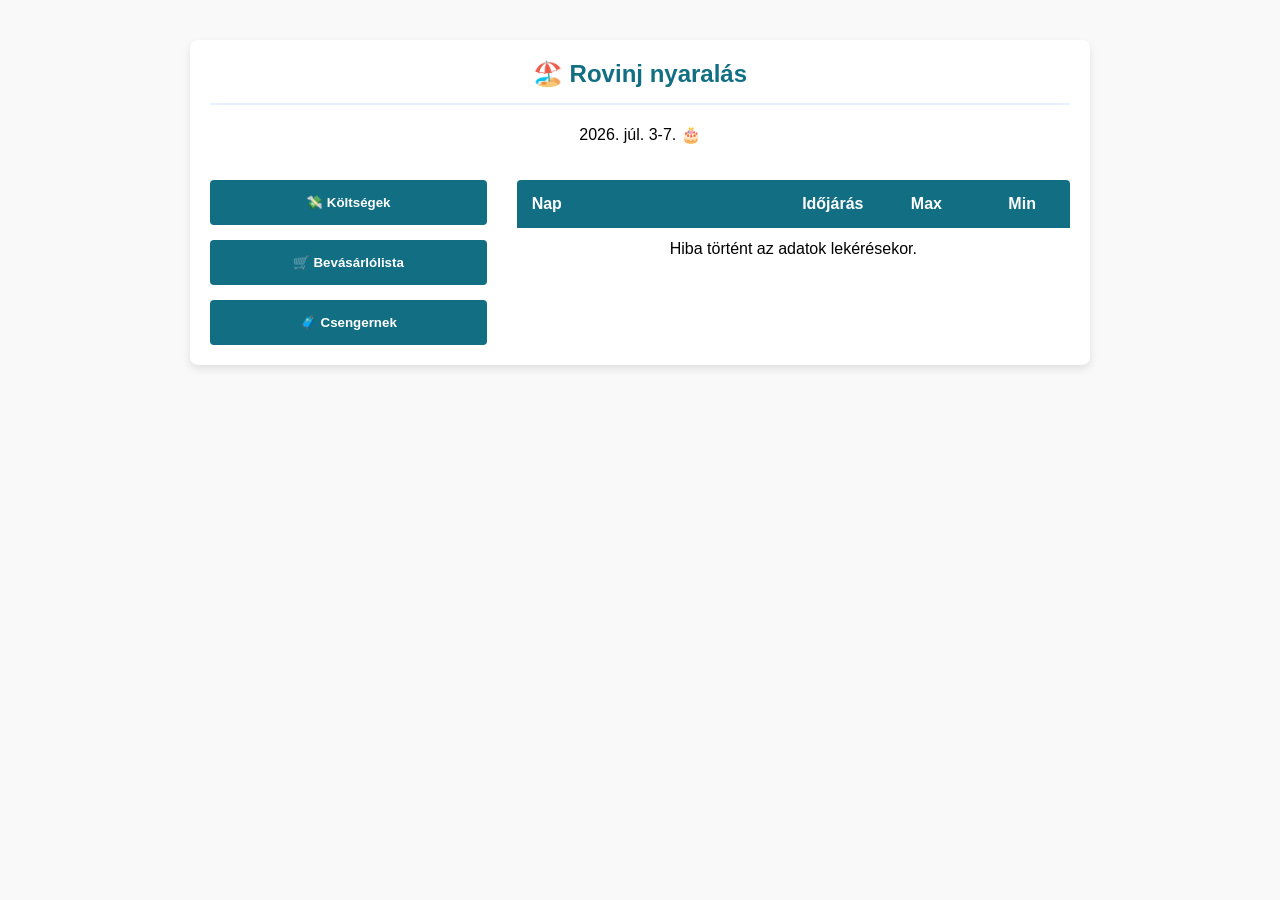
==== commit a65b718d: "csenger" ====
--- a/index.html
+++ b/index.html
@@ -24,6 +24,7 @@
       <div class="vertical-menu">
         <button class="btn" onclick="window.location.href='costs.html'">💸 Költségek</button>
         <button class="btn" onclick="window.location.href='shopping.html'">🛒 Bevásárlólista</button>
+        <button class="btn" onclick="window.location.href='csenger.html'">🧳 Csengernek</button>
       </div>
     </div>
 
--- a/style.css
+++ b/style.css
@@ -78,7 +78,7 @@
 .unified-card {
   display: grid;
   grid-template-columns: 1fr 2fr;
-  gap: 20px 40px; /* 20px függőleges távolság (sorok), 40px vízszintes (oszlopok) */
+  gap: 0px 30px;
   max-width: 900px;
   margin: 20px auto;
   align-items: start;
@@ -95,6 +95,7 @@
 
 .right-panel {
   width: 100%;
+  min-width: 0;
 }
 
 /* =========================================
@@ -258,6 +259,61 @@
 
 .shopping-table th:nth-child(7),
 .shopping-table td:nth-child(7) {
+  width: 10%;
+  text-align: center;
+}
+
+/* Csenger Table Specifics */
+.csenger-table {
+  min-width: 800px;
+  table-layout: fixed;
+}
+
+.csenger-table th {
+  padding: 15px;
+  word-wrap: break-word;
+}
+
+.csenger-table td {
+  padding: 8px;
+  word-wrap: break-word;
+}
+
+.csenger-table th:nth-child(1),
+.csenger-table td:nth-child(1) {
+  width: 21%;
+}
+
+.csenger-table th:nth-child(2),
+.csenger-table td:nth-child(2) {
+  width: 5%;
+  text-align: center;
+}
+
+.csenger-table th:nth-child(3),
+.csenger-table td:nth-child(3) {
+  width: 36%;
+}
+
+.csenger-table th:nth-child(4),
+.csenger-table td:nth-child(4) {
+  width: 8%;
+}
+
+.csenger-table th:nth-child(5),
+.csenger-table td:nth-child(5) {
+  width: 10%;
+  text-align: center;
+}
+
+.csenger-table th:nth-child(6),
+.csenger-table td:nth-child(6) {
+  width: 10%;
+  text-align: center;
+}
+
+.csenger-table th:nth-child(7),
+.csenger-table td:nth-child(7) {
   width: 10%;
   text-align: center;
 }
@@ -417,13 +473,20 @@
 
   .unified-card {
     grid-template-columns: 1fr;
-    gap: 20px;
+    padding: 15px;
   }
 
   .left-panel {
     border-bottom: 2px solid var(--bg-soft);
     padding-bottom: 20px;
   }
+
+/* Make the weather table texts slightly smaller on mobile */
+  #weather-table th, 
+  #weather-table td {
+    padding: 10px 5px; /* Reduce horizontal padding */
+    font-size: 0.9rem; /* Slightly smaller text */
+  }
 }
 
 @media (max-width: 600px) {
@@ -432,4 +495,11 @@
   .action-buttons {
     flex-direction: column;
   }
+
+  /* Ensure buttons don't stretch beyond the card padding */
+  .vertical-menu .btn {
+      width: 100%; 
+      max-width: 100%;
+      box-sizing: border-box; /* Ensures padding is included in width */
+  }
 }
